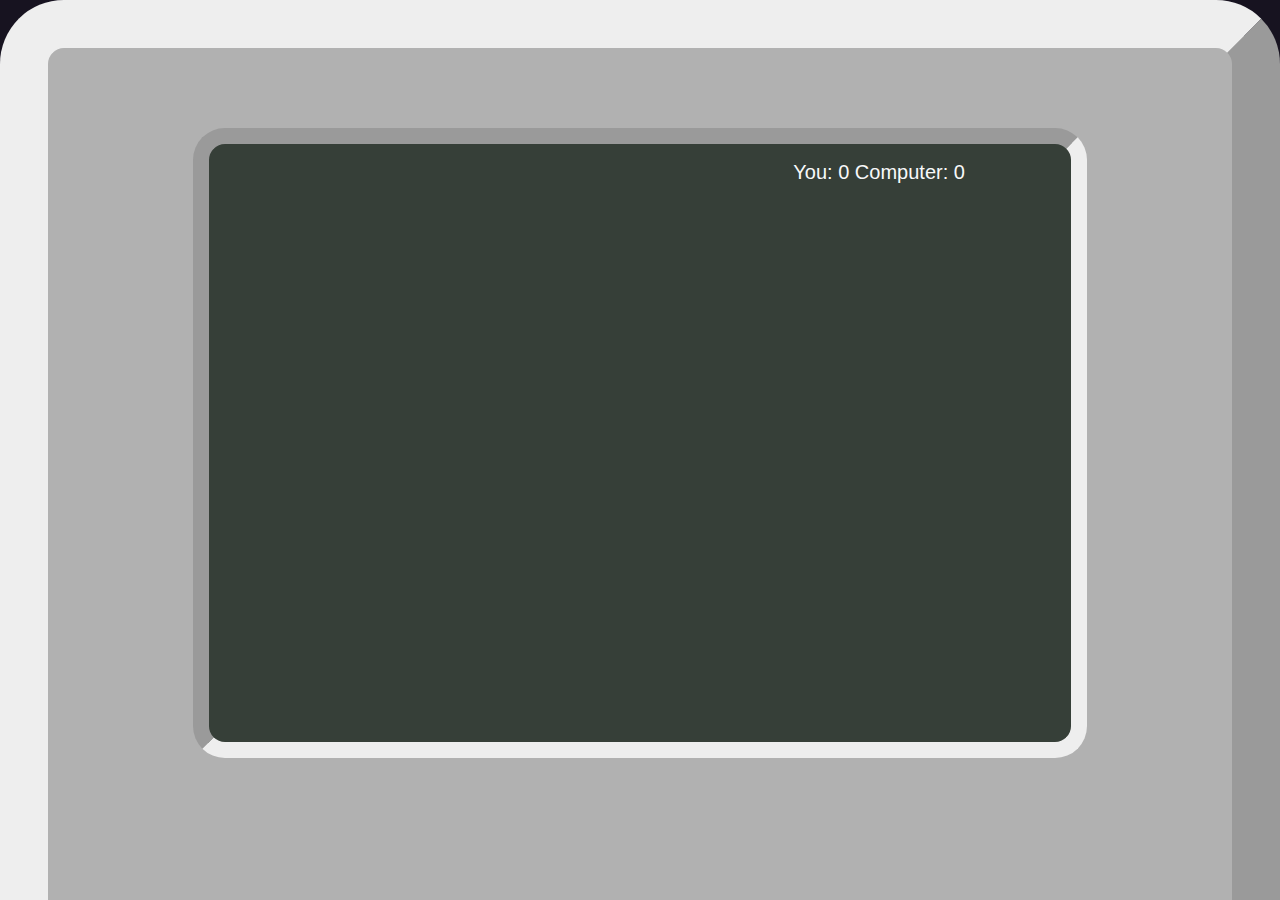
==== index.html @ 0268ccd1 "Ready for start lecture" ====
<!doctype html>
<html lang="en">

<head>
    <title>RocknPaper</title>
    <!-- Required meta tags -->
    <meta charset="utf-8">
    <meta name="viewport" content="width=device-width, initial-scale=1, shrink-to-fit=no">

    <!-- Bootstrap CSS -->
    <link rel="stylesheet" href="https://stackpath.bootstrapcdn.com/bootstrap/4.3.1/css/bootstrap.min.css"
        integrity="sha384-ggOyR0iXCbMQv3Xipma34MD+dH/1fQ784/j6cY/iJTQUOhcWr7x9JvoRxT2MZw1T" crossorigin="anonymous">
    <link rel="stylesheet" href="style.css">
    <link rel="stylesheet" href="https://maxcdn.bootstrapcdn.com/font-awesome/4.7.0/css/font-awesome.min.css">
</head>

<body>
    <main class="container-fluid gameboy text-light">
        <div class="row justify-content-center screen">
            <h5 id="score-board" class="col-4 offset-8">You: 0 Computer: 0</h5>

        </div>

    </main>

    <!-- Optional JavaScript -->
    <!-- jQuery first, then Popper.js, then Bootstrap JS -->
    <script src="https://code.jquery.com/jquery-3.3.1.slim.min.js"
        integrity="sha384-q8i/X+965DzO0rT7abK41JStQIAqVgRVzpbzo5smXKp4YfRvH+8abtTE1Pi6jizo"
        crossorigin="anonymous"></script>
    <script src="https://cdnjs.cloudflare.com/ajax/libs/popper.js/1.14.7/umd/popper.min.js"
        integrity="sha384-UO2eT0CpHqdSJQ6hJty5KVphtPhzWj9WO1clHTMGa3JDZwrnQq4sF86dIHNDz0W1"
        crossorigin="anonymous"></script>
    <script src="https://stackpath.bootstrapcdn.com/bootstrap/4.3.1/js/bootstrap.min.js"
        integrity="sha384-JjSmVgyd0p3pXB1rRibZUAYoIIy6OrQ6VrjIEaFf/nJGzIxFDsf4x0xIM+B07jRM"
        crossorigin="anonymous"></script>
    <script src="app.js"></script>
</body>

</html>
---- style.css ----
body { min-height: 100vh; display: flex; flex-direction: column; background-color: rgb(23, 19, 32);}
header{ } 
main{flex-grow: 1;} 
footer{ }

.gameboy{
  background-color: rgb(177, 177, 177);
  border-top-left-radius: 4em;
  border-top-right-radius: 4em;
  border-top: 3em outset;
  border-left: 3em outset;
  border-right: 3em outset;
  padding-left: 10em;
  padding-right: 10em;
  padding-top: 5em;
}

.screen{
  background-color: rgb(54, 63, 56);
  border-radius: 2em;
  border: 1em inset;
  padding: 1em;
  min-height: 70vh;
}
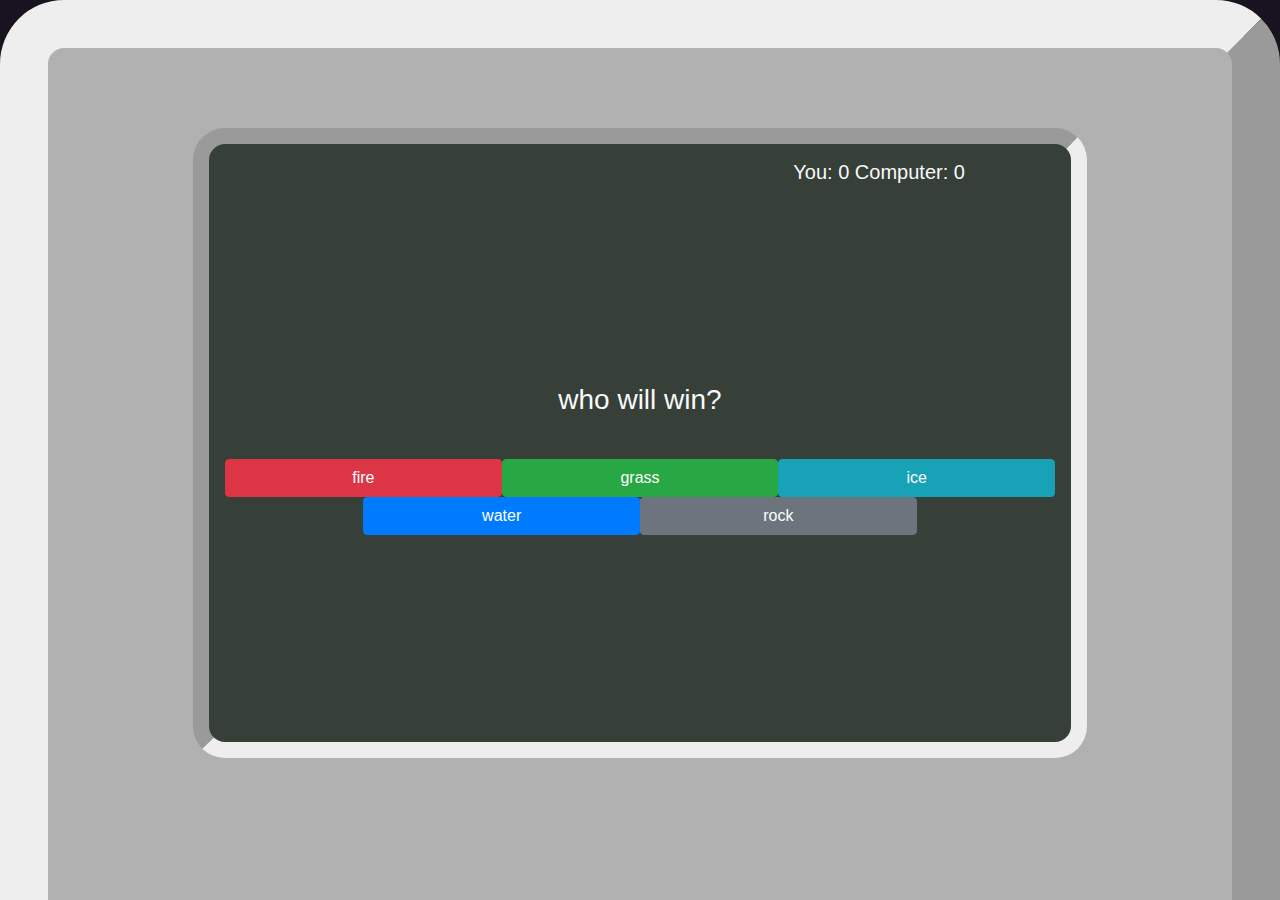
==== commit 5d66b1d3: "finished fs-w2" ====
--- a/index.html
+++ b/index.html
@@ -17,8 +17,27 @@
 <body>
     <main class="container-fluid gameboy text-light">
         <div class="row justify-content-center screen">
+            <!-- Score-Board - drawResults -->
             <h5 id="score-board" class="col-4 offset-8">You: 0 Computer: 0</h5>
+            <div class="col-12">
+                <!-- Battle-Area - drawBattle -->
+                <div class="row text-light" id="battle-area">
 
+                    <div class="col-4"><img src="" alt="" srcset=""></div>
+                    <!-- Result - drawResults -->
+                    <h3 id="result" class="col-4 text-center">who will win?
+                        <div class="col-4"><img src="" alt="" srcset=""></div>
+                </div>
+                </h3>
+                <!-- ADDITIONAL for imgs on buttons - id="buttons" - function drawButtons -->
+                <div id="buttons" class="row justify-content-center">
+                    <div class="col-4 btn btn-danger" onclick="playerChoice('fire')">fire</div>
+                    <div class="col-4 btn btn-success" onclick="playerChoice('grass')">grass</div>
+                    <div class="col-4 btn btn-info" onclick="playerChoice('ice')">ice</div>
+                    <div class="col-4 btn btn-primary" onclick="playerChoice('water')">water</div>
+                    <div class="col-4 btn btn-secondary" onclick="playerChoice('rock')">rock</div>
+                </div>
+            </div>
         </div>
 
     </main>
